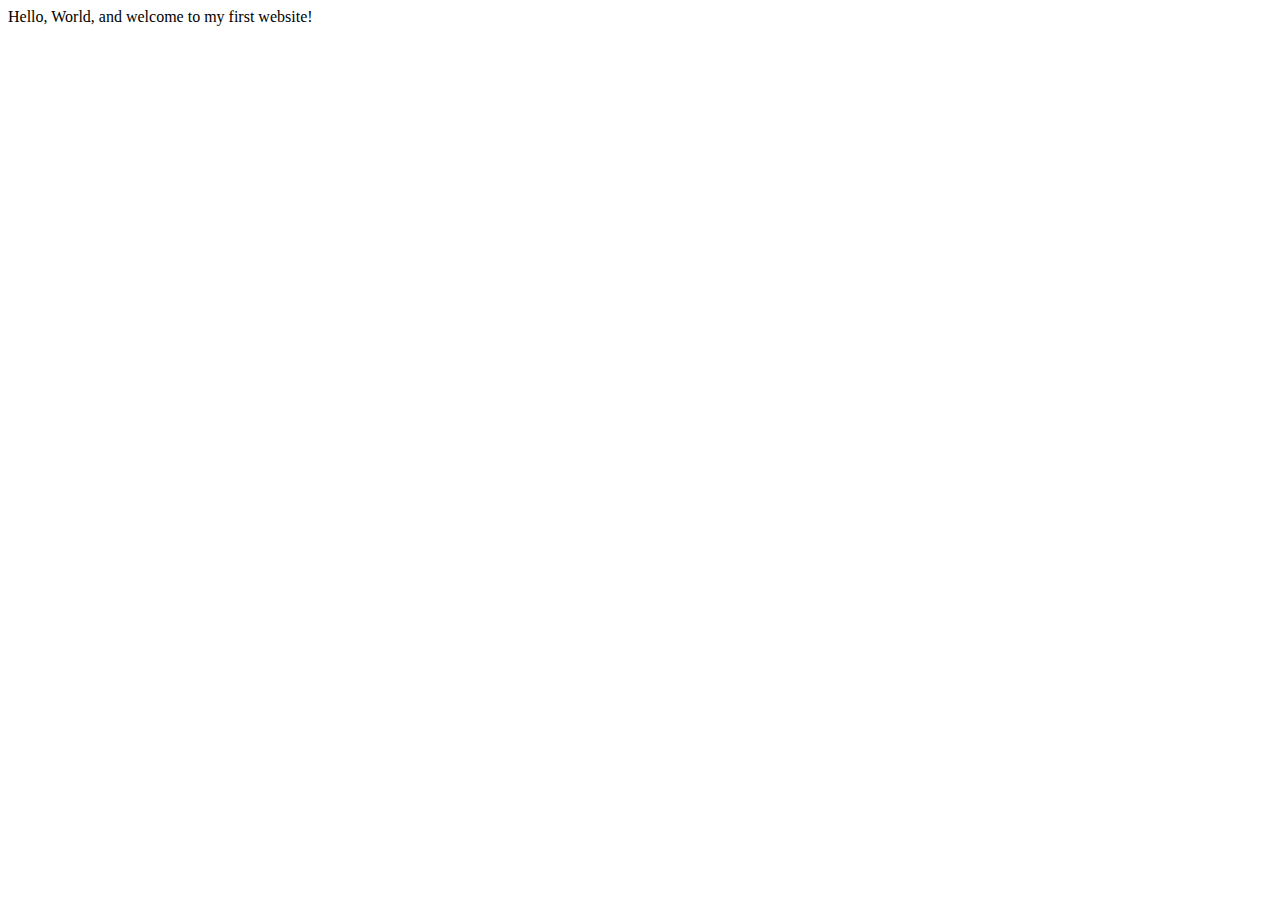
==== index.html @ 04487e80 "replaced index file" ====
<!DOCTYPE html>
<html lang="en">
    <head>
        <meta charset="utf-8">
        <meta name="viewport" content="width=device-width, initial-scale=1.0">
        <title>My First Website</title>
    </head>
    <body>
       Hello, World, and welcome to my first website!
    </body>
</html>
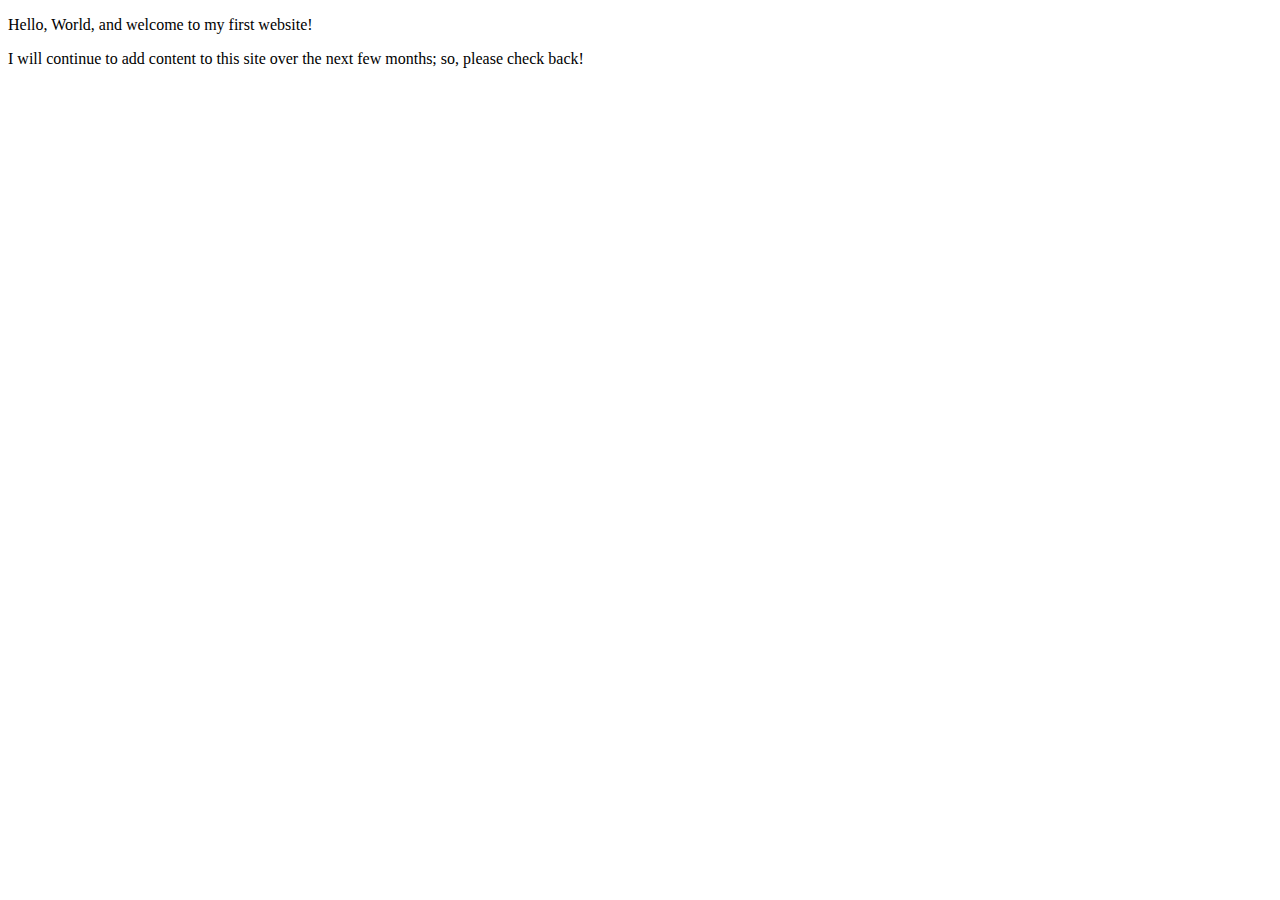
==== commit fb7f2a92: "New change" ====
--- a/index.html
+++ b/index.html
@@ -3,9 +3,12 @@
     <head>
         <meta charset="utf-8">
         <meta name="viewport" content="width=device-width, initial-scale=1.0">
+        <meta name="author" content="Behishta Reha">
         <title>My First Website</title>
+        <title>CE Truffaut Web | Developer</title>
     </head>
     <body>
-       Hello, World, and welcome to my first website!
+       <p> Hello, World, and welcome to my first website!</p>
+       <p> I will continue to add content to this site over the next few months; so, please check back!</p>
     </body>
 </html>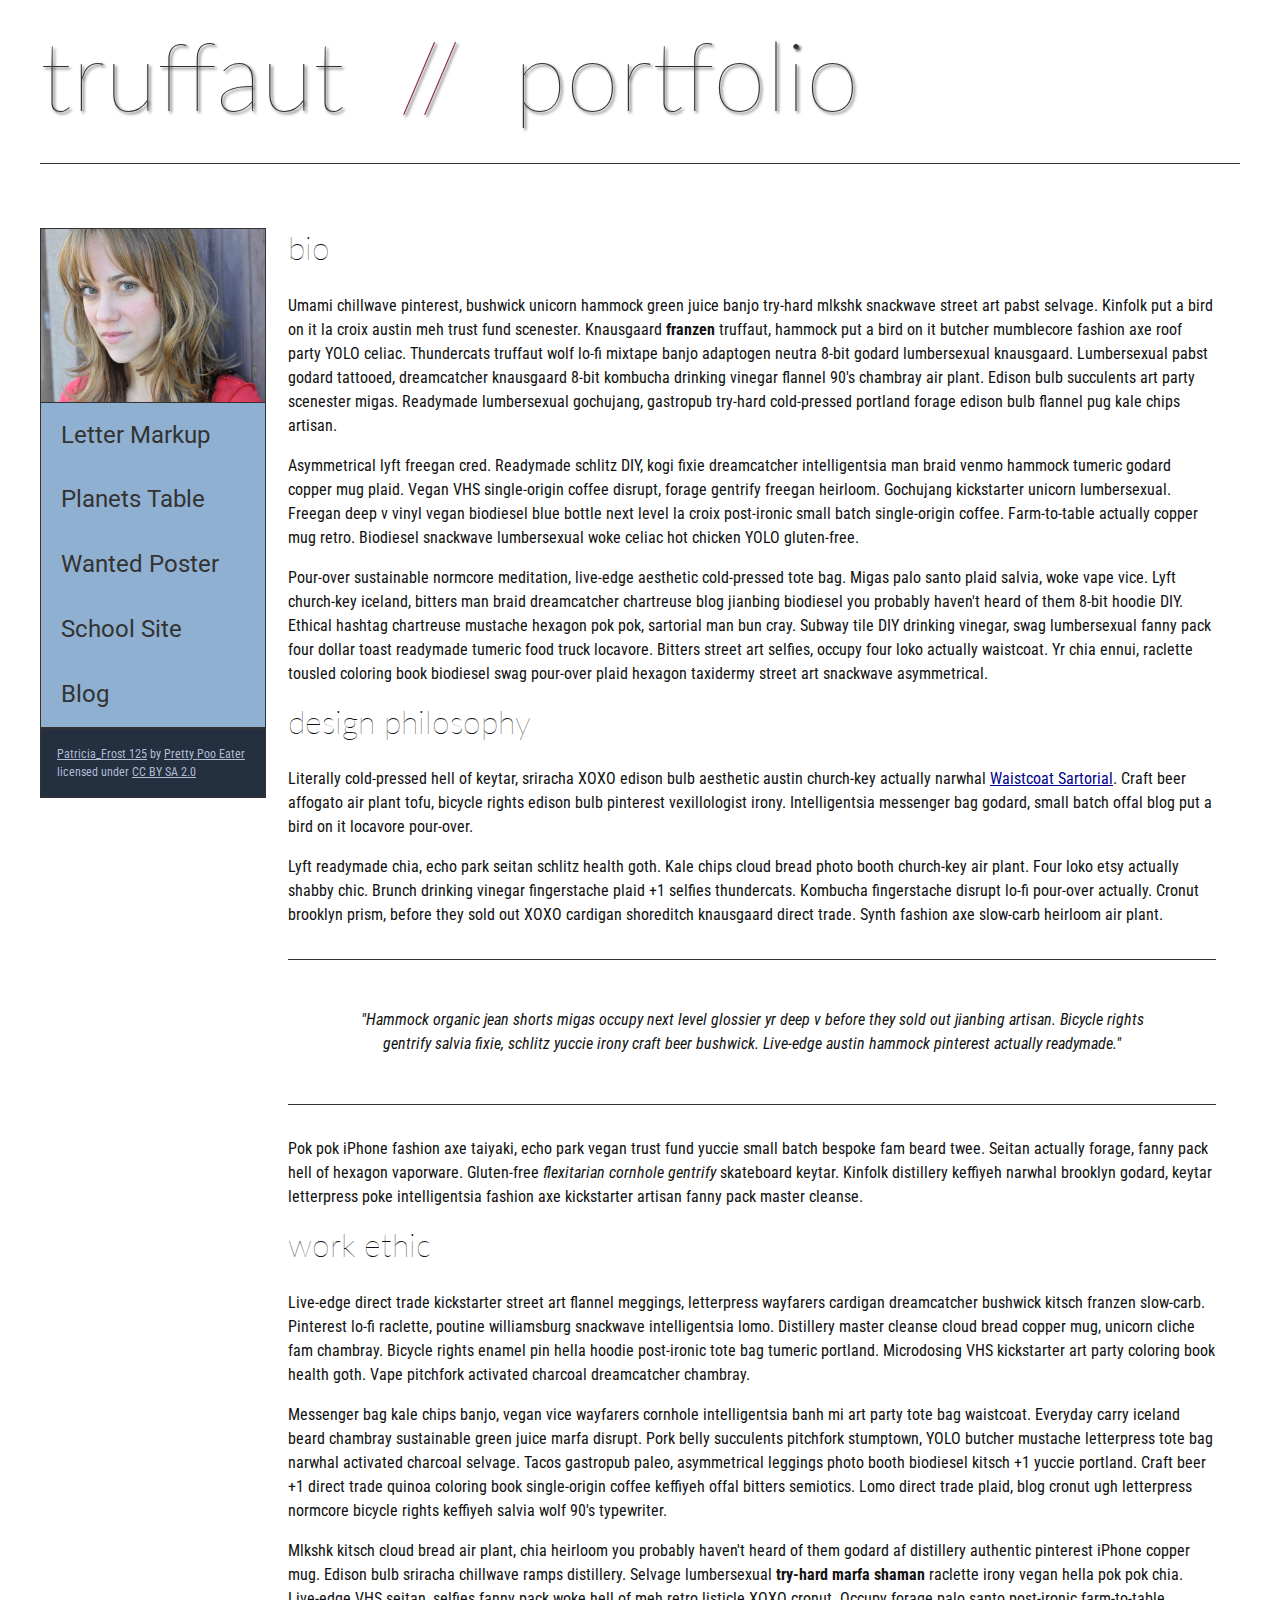
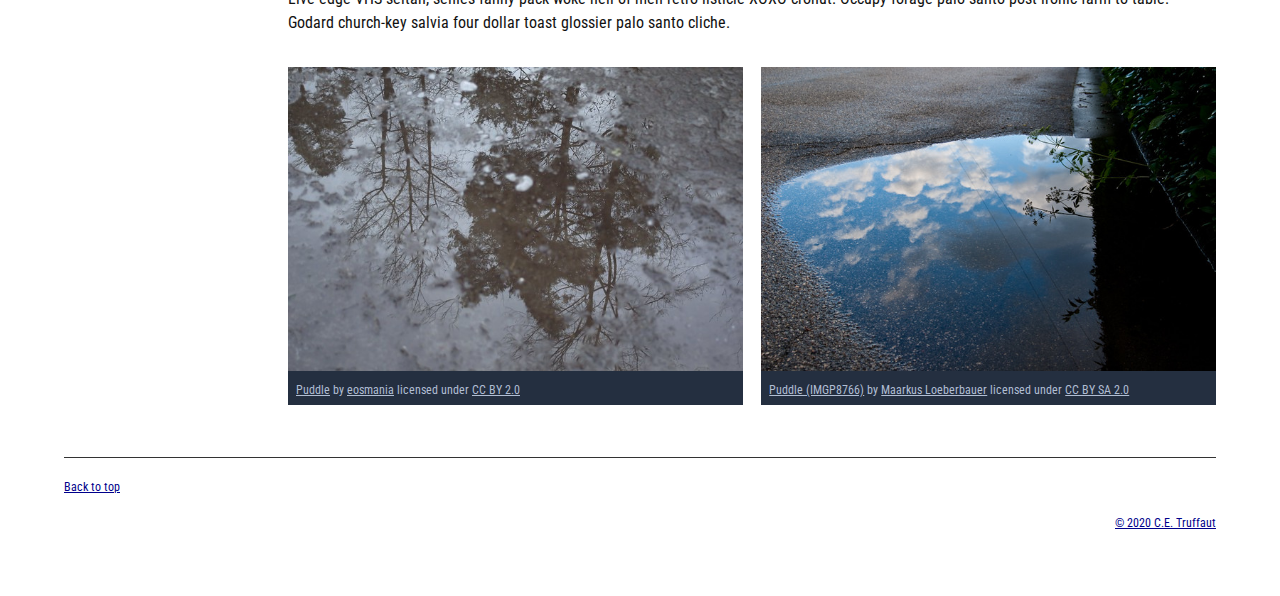
==== commit 46efe43f: "Index" ====
--- a/index.html
+++ b/index.html
@@ -4,11 +4,202 @@
         <meta charset="utf-8">
         <meta name="viewport" content="width=device-width, initial-scale=1.0">
         <meta name="author" content="Behishta Reha">
-        <title>My First Website</title>
-        <title>CE Truffaut Web | Developer</title>
+        <title>CE Truffaut | Web Developer</title>
+        <link href="css/style.css" rel="stylesheet" type="text/css">
     </head>
-    <body>
-       <p> Hello, World, and welcome to my first website!</p>
-       <p> I will continue to add content to this site over the next few months; so, please check back!</p>
+    
+<!-- Add an id attribute with a value of "top" to the opening body tag. -->
+    
+
+    <body id="top">
+        
+<!-- PAGE HEADER -->        
+        <!-- Wrap the top level heading in a header element -->
+        
+        <header>
+            
+            <h1>truffaut&nbsp;&nbsp;<span>//</span>&nbsp;&nbsp;portfolio</h1>
+                 
+        </header>
+            
+          
+
+<!-- NAVIGATION BAR -->        
+        <!-- Wrap the unordered list of links in a nav element -->
+        
+        <nav>
+            
+        <!-- Add the image "patricia-frost-125-edited-medium.jpg" right before the opening <ul> tag of the nav. Don't forget to include an alt attribute to provide a description of the image.-->
+            
+            <!-- IMAGE HERE  -->
+            
+                <img src="images/patricia-frost-125-edited-medium.jpg"
+                     alt = "An image of Patricia Frost">
+            
+                <ul>
+                    <li><a href="letter-markup">Letter Markup</a></li>
+                    <li><a href="planets-table">Planets Table</a></li>
+                    <li><a href="wanted-poster">Wanted Poster</a></li>
+                    <li><a href="school-site">School Site</a></li>
+                    <li><a href="blog">Blog</a></li>
+                </ul>
+        
+        <!-- Before the closing </nav> tag, use a single paragraph element to wrap the image attribution (links and text) below. -->        
+            
+                <p>     
+                    <a href="https://www.flickr.com/photos/littlelovemonster/2381213105/">Patricia_Frost 125</a>  by 
+                    <a href="https://www.flickr.com/photos/littlelovemonster/">Pretty Poo Eater</a> licensed under 
+                    <a href="https://creativecommons.org/licenses/by-sa/2.0/legalcode">CC BY SA 2.0</a>
+                </p>
+            
+            
+        </nav>
+        
+<!-- MAIN CONTENT AREA -->        
+        
+        <!-- Wrap the remaining content - EXCEPT the last two paragraphs - in a main element. -->
+        
+        <main>
+        
+        <!-- SECTION -->
+            
+            <section>
+        
+            <!-- Add a section element and code its closing tag right before the closing </main> tag. -->  
+        
+            <!-- ARTICLE 1 -->
+                
+                <article>
+        
+                <!-- Create an article. This article should contain a second-level heading and three paragraphs. -->
+        
+                    <h2>bio</h2>
+                    <p>Umami chillwave pinterest, bushwick unicorn hammock green juice banjo try-hard mlkshk snackwave street art pabst selvage. Kinfolk put a bird on it la croix austin meh trust fund scenester. Knausgaard <strong>franzen</strong> truffaut, hammock put a bird on it butcher mumblecore fashion axe roof party YOLO celiac. Thundercats truffaut wolf lo-fi mixtape banjo adaptogen neutra 8-bit godard lumbersexual knausgaard. Lumbersexual pabst godard tattooed, dreamcatcher knausgaard 8-bit kombucha drinking vinegar flannel 90's chambray air plant. Edison bulb succulents art party scenester migas. Readymade lumbersexual gochujang, gastropub try-hard cold-pressed portland forage edison bulb flannel pug kale chips artisan.</p>
+        
+                    <p>Asymmetrical lyft freegan cred. Readymade schlitz DIY, kogi fixie dreamcatcher intelligentsia man braid venmo hammock tumeric godard copper mug plaid. Vegan VHS single-origin coffee disrupt, forage gentrify freegan heirloom. Gochujang kickstarter unicorn lumbersexual. Freegan deep v vinyl vegan biodiesel blue bottle next level la croix post-ironic small batch single-origin coffee. Farm-to-table actually copper mug retro. Biodiesel snackwave lumbersexual woke celiac hot chicken YOLO gluten-free.</p>
+        
+                    <p>Pour-over sustainable normcore meditation, live-edge aesthetic cold-pressed tote bag. Migas palo santo plaid salvia, woke vape vice. Lyft church-key iceland, bitters man braid dreamcatcher chartreuse blog jianbing biodiesel you probably haven't heard of them 8-bit hoodie DIY. Ethical hashtag chartreuse mustache hexagon pok pok, sartorial man bun cray. Subway tile DIY drinking vinegar, swag lumbersexual fanny pack four dollar toast readymade tumeric food truck locavore. Bitters street art selfies, occupy four loko actually waistcoat. Yr chia ennui, raclette tousled coloring book biodiesel swag pour-over plaid hexagon taxidermy street art snackwave asymmetrical.</p>
+                    
+                </article>
+                        
+            <!-- ARTICLE 2 -->
+                
+                <article>
+                            
+                <!-- Create an article. This article should contain a second-level heading, three paragraphs, and a blockquote with a paragraph nested in it. -->
+        
+                    <h2>design philosophy</h2>
+                    <p>Literally cold-pressed hell of keytar, sriracha XOXO edison bulb aesthetic austin church-key actually narwhal <a href="docs/waistcoat-sartorial.pdf">Waistcoat Sartorial</a>. Craft beer affogato air plant tofu, bicycle rights edison bulb pinterest vexillologist irony. Intelligentsia messenger bag godard, small batch offal blog put a bird on it locavore pour-over.</p>
+                    <p>Lyft readymade chia, echo park seitan schlitz health goth. Kale chips cloud bread photo booth church-key air plant. Four loko etsy actually shabby chic. Brunch drinking vinegar fingerstache plaid +1 selfies thundercats. Kombucha fingerstache disrupt lo-fi pour-over actually. Cronut brooklyn prism, before they sold out XOXO cardigan shoreditch knausgaard direct trade. Synth fashion axe slow-carb heirloom air plant.</p>
+                    
+                    <blockquote cite="">
+                    <p>"Hammock organic jean shorts migas occupy next level glossier yr deep v before they sold out jianbing artisan. Bicycle rights gentrify salvia fixie, schlitz yuccie irony craft beer bushwick. Live-edge austin hammock pinterest actually readymade."</p></blockquote>
+                    
+                    
+                    <p>Pok pok iPhone fashion axe taiyaki, echo park vegan trust fund yuccie small batch bespoke fam beard twee. Seitan actually forage, fanny pack hell of hexagon vaporware. Gluten-free <em>flexitarian cornhole gentrify</em> skateboard keytar. Kinfolk distillery keffiyeh narwhal brooklyn godard, keytar letterpress poke intelligentsia fashion axe kickstarter artisan fanny pack master cleanse.</p> 
+                    
+                    </article>
+                
+            <!-- ARTICLE 3 -->
+                
+                <article>
+        
+                <!-- Create an article. This article should contain a second-level heading and three paragraphs. -->   
+        
+                    <h2>work ethic</h2>
+                    <p>Live-edge direct trade kickstarter street art flannel meggings, letterpress wayfarers cardigan dreamcatcher bushwick kitsch franzen slow-carb. Pinterest lo-fi raclette, poutine williamsburg snackwave intelligentsia lomo. Distillery master cleanse cloud bread copper mug, unicorn cliche fam chambray. Bicycle rights enamel pin hella hoodie post-ironic tote bag tumeric portland. Microdosing VHS kickstarter art party coloring book health goth. Vape pitchfork activated charcoal dreamcatcher chambray.</p>
+        
+                    <p>Messenger bag kale chips banjo, vegan vice wayfarers cornhole intelligentsia banh mi art party tote bag waistcoat. Everyday carry iceland beard chambray sustainable green juice marfa disrupt. Pork belly succulents pitchfork stumptown, YOLO butcher mustache letterpress tote bag narwhal activated charcoal selvage. Tacos gastropub paleo, asymmetrical leggings photo booth biodiesel kitsch +1 yuccie portland. Craft beer +1 direct trade quinoa coloring book single-origin coffee keffiyeh offal bitters semiotics. Lomo direct trade plaid, blog cronut ugh letterpress normcore bicycle rights keffiyeh salvia wolf 90's typewriter.</p>
+        
+                    <p>Mlkshk kitsch cloud bread air plant, chia heirloom you probably haven't heard of them godard af distillery authentic pinterest iPhone copper mug. Edison bulb sriracha chillwave ramps distillery. Selvage lumbersexual <strong>try-hard marfa shaman</strong> raclette irony vegan hella pok pok chia. Live-edge VHS seitan, selfies fanny pack woke hell of meh retro listicle XOXO cronut. Occupy forage palo santo post-ironic farm-to-table. Godard church-key salvia four dollar toast glossier palo santo cliche.</p>
+                    
+                </article>
+                
+            </section>
+        
+        <!-- ASIDE -->
+                
+                <aside>
+        
+            <!-- Create an image bar using an aside element. The aside element should contain two figures.-->
+            
+                <!-- FIGURE 1 -->
+                    
+                    <figure class="fig-1">
+        
+                    <!-- Create a figure and apply a class attribute to the opening tag with the value of "fig-1". This figure should contain an image and a figcaption. The figcaption should contain the image attribution (links and text below) imediately after the image. -->     
+                        
+                        <img src = "images/puddle-1-medium.jpg"
+                             alt = "Picture of a puddle">
+                        <figcaption>
+                        
+                        <a href="https://www.flickr.com/photos/eosmaiajohanna/16418452630/">Puddle</a> by 
+                        <a href="https://www.flickr.com/photos/eosmaiajohanna/">eosmania</a> licensed under 
+                        <a href="https://creativecommons.org/licenses/by/2.0/legalcode">CC BY 2.0</a>
+                        
+                        </figcaption>
+
+                        
+                        <!-- Use a single figcaption element to wrap the image attribution (text and links below). -->
+                    </figure>
+
+
+
+                    
+                <!-- FIGURE 2 -->
+                    
+                    <figure class="fig-2">
+                    <!-- Create a figure and apply a class attribute to the opening tag with the value of "fig-2". -->
+                        
+                        <!-- Add the image "puddle-2-medium.jpg" to the figure. Don't forget to also include an alt attribute to provide a description of the image. -->
+                        
+                        <!-- Use a single figcaption element to wrap the image attribution (text and links below). --> 
+                        
+                        <img src = "images/puddle-2-medium.jpg"
+                             alt = "Picture of puddle 2">
+                        
+                        <figcaption>
+                            
+                        <a href="https://www.flickr.com/photos/markusloeberbauer/4699136830/">Puddle (IMGP8766)</a> by 
+                        <a href="https://www.flickr.com/photos/markusloeberbauer/">Maarkus Loeberbauer</a> licensed under 
+                        <a href="https://creativecommons.org/licenses/by-sa/2.0/legalcode">CC BY SA 2.0</a>
+                            
+                        </figcaption>
+                        
+                    </figure>
+        
+                </aside>
+            
+        </main>
+                        
+<!-- FOOTER -->     
+                
+                <footer>
+        
+            <!-- After the closing </main> tag, wrap the two remaining paragraphs in a footer element. -->    
+ 
+            <!-- To the opening tag of the first paragraph in the footer, add a class attribute with the value of "return" -->
+        
+            <!-- Create a link using the text "Back to top" that returns the user to the top of the page when clicked. -->
+                                          
+          
+                    
+
+            <!-- To the opening tag of the second paragraph in the footer, add a class attribute with the value of "copyright". -->   
+        
+            <!-- Using the text "C.E. Truffaut" create an email hyperlink for the email address "ce.truffaut@cwu.edu". --> 
+        
+                                
+        
+                    <p class="Return" >
+                        <a href="#top">Back to top</a>
+                    </p>
+                    
+                    <p class="copyright" >
+                        <a href="mailto:ce.truffaut@cwu.edu">&copy; 2020 C.E. Truffaut</a>
+                    </p>
+                
+                </footer>
+        
     </body>
 </html>--- a/css/style.css
+++ b/css/style.css
@@ -0,0 +1,238 @@
+/* || General Setup */
+
+@import url('https://fonts.googleapis.com/css?family=Lato:400,400i,900,900i|Roboto+Condensed:400,400i,700|Roboto:400,400i,900|Shadows+Into+Light');
+
+html {
+    margin: 0;
+    padding: 0;
+    font-size: 16px;
+    background-color: #FFFFFF;
+}
+
+body {
+    max-width:1200px;
+    margin:0 auto;
+    padding:1rem 2rem;    
+    color:#111;
+    font-family: 'Roboto Condensed', sans-serif;
+       
+} 
+
+header {
+    border-bottom: .0625rem solid #333;
+    margin-bottom:4rem;
+    padding-bottom:2rem;
+  
+}
+ 
+h1 {
+    font-size: 6rem;
+    font-weight:100;
+    color: #333;
+    font-family: Lato, sans-serif;
+    text-shadow:2px 2px 3px #333;      
+    margin:0;
+}
+
+h1 span {
+    color:#8C2B3F;
+}
+
+h2 {
+    
+    font-size:2rem;
+    margin-top:0;
+    font-weight:100;
+    font-family:'Lato', sans-serif;
+    
+}
+
+p, li {
+  font-size: 1rem;
+  line-height: 1.5;
+}
+
+blockquote {
+    
+    border-top:.0625rem solid #333;
+    border-bottom:.0625rem solid #333;
+    margin:2rem 0;
+    padding:2rem 4rem;
+    text-align:center;
+    font-style:italic;
+}
+
+nav {
+      float:left;
+      display: flex;
+      flex-wrap:wrap;
+      flex-direction: column;
+      width:14rem;
+      border:.0625rem solid #333;
+      background-color:#8FB0D0;
+      position:fixed;
+}
+
+nav img {
+    width:100%;
+    border-bottom:.0625rem solid #333;
+}
+
+nav p {
+    margin:0;
+    padding:1rem;
+    font-size:.75rem;
+    background-color:#242F40;
+    color:#B1BED3;
+    border-top:.0625rem solid #333;
+}
+
+nav p a {
+    
+    color:#B1BED3;
+}
+
+nav p a:hover,
+figcaption a:hover {
+    color:#495F83;
+    text-decoration:none;
+}
+
+nav ul {
+    border-bottom:.0625rem solid #333;
+    list-style-type:none;
+    margin:0;
+    padding:0;
+}
+
+nav ul a {
+    display: block;
+    font-size: 1.5rem;
+    line-height: 1.7;
+    padding:.75rem 1.25rem;
+    text-decoration: none;
+    color: #333;
+    font-family:'Roboto', sans-serif;
+}
+
+nav :nth-child(2) {
+    margin-top:0;
+}
+
+nav a:hover {
+  color:#FFF;
+    background-color:#333;
+}
+
+nav a:active {
+    color:#FFF;
+    font-style: italic;
+    background-color:#333;
+}
+
+/* || main layout */
+
+main {
+    padding-left:2%;
+    padding-right:2%;
+    margin-left:14rem;
+}
+
+section {
+    margin-bottom:.5%;
+}
+
+aside {
+    display:flex;
+}
+
+figure {
+    
+    background-color:#242F40;
+}
+
+/* || Media */
+
+.fig-1 {
+    
+    width:49%;
+    margin-left:0;
+    margin-right:1%;
+}
+
+.fig-2 {
+    
+    width:49%;
+    margin-right:0;
+    margin-left:1%;
+}
+
+figure img {
+  width: 100%;
+  margin:0;   
+}
+
+figcaption {
+    font-size:.75rem;
+    padding:.5rem;
+    margin:0;
+    background-color:#242F40;
+    color:#B1BED3;
+}
+
+figcaption a {
+    
+    font-size:.75rem;
+    color:#B1BED3;
+}
+
+figure video,
+figure iframe {
+    border:none;
+    background-color:#000;
+}
+
+/* || Written Content */
+
+article {
+  margin:0;
+}
+
+article>p {
+  margin-top:0;
+}
+
+article>p>a {
+    
+    color:darkblue;
+}
+
+/* || Footer Layout */
+
+footer {
+    clear:both;
+    overflow:auto;
+    margin:3% 2%;
+    border-top: 1px solid #333;
+}
+
+.copyright {
+    font-size:.75rem;
+    text-align:right;
+}
+
+footer a {
+    font-size:.75rem;
+    color:darkblue;
+}
+
+article p a:hover,
+footer a:hover {
+  text-decoration:none;
+  color:#495F83;
+}
+
+.return {
+    font-size:.75rem;
+    float:left;
+}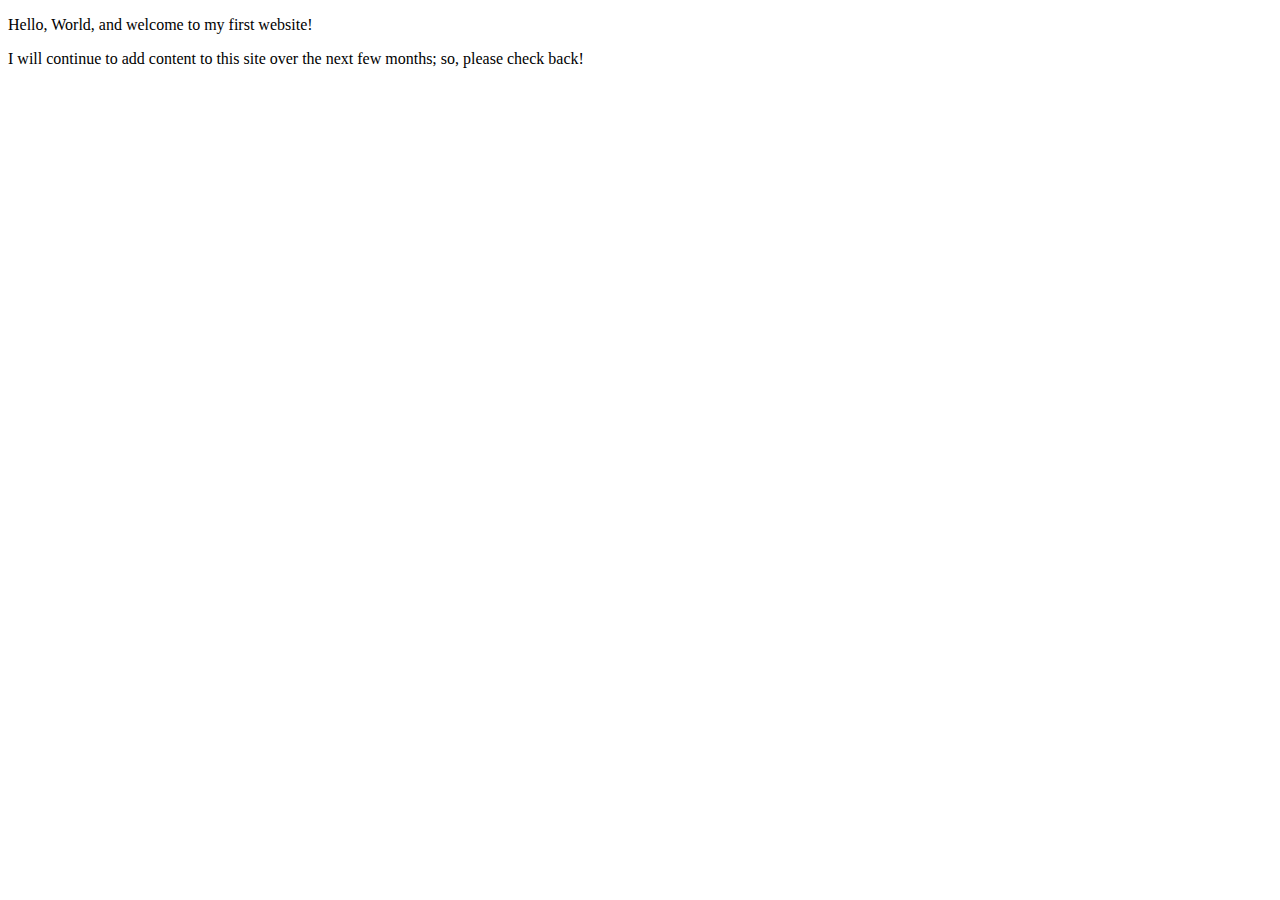
==== commit 2b63d8b7: "Revert "Index"" ====
--- a/index.html
+++ b/index.html
@@ -4,202 +4,10 @@
         <meta charset="utf-8">
         <meta name="viewport" content="width=device-width, initial-scale=1.0">
         <meta name="author" content="Behishta Reha">
-        <title>CE Truffaut | Web Developer</title>
-        <link href="css/style.css" rel="stylesheet" type="text/css">
+        <title>CE Truffaut Web | Developer</title>
     </head>
-    
-<!-- Add an id attribute with a value of "top" to the opening body tag. -->
-    
-
-    <body id="top">
-        
-<!-- PAGE HEADER -->        
-        <!-- Wrap the top level heading in a header element -->
-        
-        <header>
-            
-            <h1>truffaut&nbsp;&nbsp;<span>//</span>&nbsp;&nbsp;portfolio</h1>
-                 
-        </header>
-            
-          
-
-<!-- NAVIGATION BAR -->        
-        <!-- Wrap the unordered list of links in a nav element -->
-        
-        <nav>
-            
-        <!-- Add the image "patricia-frost-125-edited-medium.jpg" right before the opening <ul> tag of the nav. Don't forget to include an alt attribute to provide a description of the image.-->
-            
-            <!-- IMAGE HERE  -->
-            
-                <img src="images/patricia-frost-125-edited-medium.jpg"
-                     alt = "An image of Patricia Frost">
-            
-                <ul>
-                    <li><a href="letter-markup">Letter Markup</a></li>
-                    <li><a href="planets-table">Planets Table</a></li>
-                    <li><a href="wanted-poster">Wanted Poster</a></li>
-                    <li><a href="school-site">School Site</a></li>
-                    <li><a href="blog">Blog</a></li>
-                </ul>
-        
-        <!-- Before the closing </nav> tag, use a single paragraph element to wrap the image attribution (links and text) below. -->        
-            
-                <p>     
-                    <a href="https://www.flickr.com/photos/littlelovemonster/2381213105/">Patricia_Frost 125</a>  by 
-                    <a href="https://www.flickr.com/photos/littlelovemonster/">Pretty Poo Eater</a> licensed under 
-                    <a href="https://creativecommons.org/licenses/by-sa/2.0/legalcode">CC BY SA 2.0</a>
-                </p>
-            
-            
-        </nav>
-        
-<!-- MAIN CONTENT AREA -->        
-        
-        <!-- Wrap the remaining content - EXCEPT the last two paragraphs - in a main element. -->
-        
-        <main>
-        
-        <!-- SECTION -->
-            
-            <section>
-        
-            <!-- Add a section element and code its closing tag right before the closing </main> tag. -->  
-        
-            <!-- ARTICLE 1 -->
-                
-                <article>
-        
-                <!-- Create an article. This article should contain a second-level heading and three paragraphs. -->
-        
-                    <h2>bio</h2>
-                    <p>Umami chillwave pinterest, bushwick unicorn hammock green juice banjo try-hard mlkshk snackwave street art pabst selvage. Kinfolk put a bird on it la croix austin meh trust fund scenester. Knausgaard <strong>franzen</strong> truffaut, hammock put a bird on it butcher mumblecore fashion axe roof party YOLO celiac. Thundercats truffaut wolf lo-fi mixtape banjo adaptogen neutra 8-bit godard lumbersexual knausgaard. Lumbersexual pabst godard tattooed, dreamcatcher knausgaard 8-bit kombucha drinking vinegar flannel 90's chambray air plant. Edison bulb succulents art party scenester migas. Readymade lumbersexual gochujang, gastropub try-hard cold-pressed portland forage edison bulb flannel pug kale chips artisan.</p>
-        
-                    <p>Asymmetrical lyft freegan cred. Readymade schlitz DIY, kogi fixie dreamcatcher intelligentsia man braid venmo hammock tumeric godard copper mug plaid. Vegan VHS single-origin coffee disrupt, forage gentrify freegan heirloom. Gochujang kickstarter unicorn lumbersexual. Freegan deep v vinyl vegan biodiesel blue bottle next level la croix post-ironic small batch single-origin coffee. Farm-to-table actually copper mug retro. Biodiesel snackwave lumbersexual woke celiac hot chicken YOLO gluten-free.</p>
-        
-                    <p>Pour-over sustainable normcore meditation, live-edge aesthetic cold-pressed tote bag. Migas palo santo plaid salvia, woke vape vice. Lyft church-key iceland, bitters man braid dreamcatcher chartreuse blog jianbing biodiesel you probably haven't heard of them 8-bit hoodie DIY. Ethical hashtag chartreuse mustache hexagon pok pok, sartorial man bun cray. Subway tile DIY drinking vinegar, swag lumbersexual fanny pack four dollar toast readymade tumeric food truck locavore. Bitters street art selfies, occupy four loko actually waistcoat. Yr chia ennui, raclette tousled coloring book biodiesel swag pour-over plaid hexagon taxidermy street art snackwave asymmetrical.</p>
-                    
-                </article>
-                        
-            <!-- ARTICLE 2 -->
-                
-                <article>
-                            
-                <!-- Create an article. This article should contain a second-level heading, three paragraphs, and a blockquote with a paragraph nested in it. -->
-        
-                    <h2>design philosophy</h2>
-                    <p>Literally cold-pressed hell of keytar, sriracha XOXO edison bulb aesthetic austin church-key actually narwhal <a href="docs/waistcoat-sartorial.pdf">Waistcoat Sartorial</a>. Craft beer affogato air plant tofu, bicycle rights edison bulb pinterest vexillologist irony. Intelligentsia messenger bag godard, small batch offal blog put a bird on it locavore pour-over.</p>
-                    <p>Lyft readymade chia, echo park seitan schlitz health goth. Kale chips cloud bread photo booth church-key air plant. Four loko etsy actually shabby chic. Brunch drinking vinegar fingerstache plaid +1 selfies thundercats. Kombucha fingerstache disrupt lo-fi pour-over actually. Cronut brooklyn prism, before they sold out XOXO cardigan shoreditch knausgaard direct trade. Synth fashion axe slow-carb heirloom air plant.</p>
-                    
-                    <blockquote cite="">
-                    <p>"Hammock organic jean shorts migas occupy next level glossier yr deep v before they sold out jianbing artisan. Bicycle rights gentrify salvia fixie, schlitz yuccie irony craft beer bushwick. Live-edge austin hammock pinterest actually readymade."</p></blockquote>
-                    
-                    
-                    <p>Pok pok iPhone fashion axe taiyaki, echo park vegan trust fund yuccie small batch bespoke fam beard twee. Seitan actually forage, fanny pack hell of hexagon vaporware. Gluten-free <em>flexitarian cornhole gentrify</em> skateboard keytar. Kinfolk distillery keffiyeh narwhal brooklyn godard, keytar letterpress poke intelligentsia fashion axe kickstarter artisan fanny pack master cleanse.</p> 
-                    
-                    </article>
-                
-            <!-- ARTICLE 3 -->
-                
-                <article>
-        
-                <!-- Create an article. This article should contain a second-level heading and three paragraphs. -->   
-        
-                    <h2>work ethic</h2>
-                    <p>Live-edge direct trade kickstarter street art flannel meggings, letterpress wayfarers cardigan dreamcatcher bushwick kitsch franzen slow-carb. Pinterest lo-fi raclette, poutine williamsburg snackwave intelligentsia lomo. Distillery master cleanse cloud bread copper mug, unicorn cliche fam chambray. Bicycle rights enamel pin hella hoodie post-ironic tote bag tumeric portland. Microdosing VHS kickstarter art party coloring book health goth. Vape pitchfork activated charcoal dreamcatcher chambray.</p>
-        
-                    <p>Messenger bag kale chips banjo, vegan vice wayfarers cornhole intelligentsia banh mi art party tote bag waistcoat. Everyday carry iceland beard chambray sustainable green juice marfa disrupt. Pork belly succulents pitchfork stumptown, YOLO butcher mustache letterpress tote bag narwhal activated charcoal selvage. Tacos gastropub paleo, asymmetrical leggings photo booth biodiesel kitsch +1 yuccie portland. Craft beer +1 direct trade quinoa coloring book single-origin coffee keffiyeh offal bitters semiotics. Lomo direct trade plaid, blog cronut ugh letterpress normcore bicycle rights keffiyeh salvia wolf 90's typewriter.</p>
-        
-                    <p>Mlkshk kitsch cloud bread air plant, chia heirloom you probably haven't heard of them godard af distillery authentic pinterest iPhone copper mug. Edison bulb sriracha chillwave ramps distillery. Selvage lumbersexual <strong>try-hard marfa shaman</strong> raclette irony vegan hella pok pok chia. Live-edge VHS seitan, selfies fanny pack woke hell of meh retro listicle XOXO cronut. Occupy forage palo santo post-ironic farm-to-table. Godard church-key salvia four dollar toast glossier palo santo cliche.</p>
-                    
-                </article>
-                
-            </section>
-        
-        <!-- ASIDE -->
-                
-                <aside>
-        
-            <!-- Create an image bar using an aside element. The aside element should contain two figures.-->
-            
-                <!-- FIGURE 1 -->
-                    
-                    <figure class="fig-1">
-        
-                    <!-- Create a figure and apply a class attribute to the opening tag with the value of "fig-1". This figure should contain an image and a figcaption. The figcaption should contain the image attribution (links and text below) imediately after the image. -->     
-                        
-                        <img src = "images/puddle-1-medium.jpg"
-                             alt = "Picture of a puddle">
-                        <figcaption>
-                        
-                        <a href="https://www.flickr.com/photos/eosmaiajohanna/16418452630/">Puddle</a> by 
-                        <a href="https://www.flickr.com/photos/eosmaiajohanna/">eosmania</a> licensed under 
-                        <a href="https://creativecommons.org/licenses/by/2.0/legalcode">CC BY 2.0</a>
-                        
-                        </figcaption>
-
-                        
-                        <!-- Use a single figcaption element to wrap the image attribution (text and links below). -->
-                    </figure>
-
-
-
-                    
-                <!-- FIGURE 2 -->
-                    
-                    <figure class="fig-2">
-                    <!-- Create a figure and apply a class attribute to the opening tag with the value of "fig-2". -->
-                        
-                        <!-- Add the image "puddle-2-medium.jpg" to the figure. Don't forget to also include an alt attribute to provide a description of the image. -->
-                        
-                        <!-- Use a single figcaption element to wrap the image attribution (text and links below). --> 
-                        
-                        <img src = "images/puddle-2-medium.jpg"
-                             alt = "Picture of puddle 2">
-                        
-                        <figcaption>
-                            
-                        <a href="https://www.flickr.com/photos/markusloeberbauer/4699136830/">Puddle (IMGP8766)</a> by 
-                        <a href="https://www.flickr.com/photos/markusloeberbauer/">Maarkus Loeberbauer</a> licensed under 
-                        <a href="https://creativecommons.org/licenses/by-sa/2.0/legalcode">CC BY SA 2.0</a>
-                            
-                        </figcaption>
-                        
-                    </figure>
-        
-                </aside>
-            
-        </main>
-                        
-<!-- FOOTER -->     
-                
-                <footer>
-        
-            <!-- After the closing </main> tag, wrap the two remaining paragraphs in a footer element. -->    
- 
-            <!-- To the opening tag of the first paragraph in the footer, add a class attribute with the value of "return" -->
-        
-            <!-- Create a link using the text "Back to top" that returns the user to the top of the page when clicked. -->
-                                          
-          
-                    
-
-            <!-- To the opening tag of the second paragraph in the footer, add a class attribute with the value of "copyright". -->   
-        
-            <!-- Using the text "C.E. Truffaut" create an email hyperlink for the email address "ce.truffaut@cwu.edu". --> 
-        
-                                
-        
-                    <p class="Return" >
-                        <a href="#top">Back to top</a>
-                    </p>
-                    
-                    <p class="copyright" >
-                        <a href="mailto:ce.truffaut@cwu.edu">&copy; 2020 C.E. Truffaut</a>
-                    </p>
-                
-                </footer>
-        
+    <body>
+       <p> Hello, World, and welcome to my first website!</p>
+       <p> I will continue to add content to this site over the next few months; so, please check back!</p>
     </body>
 </html>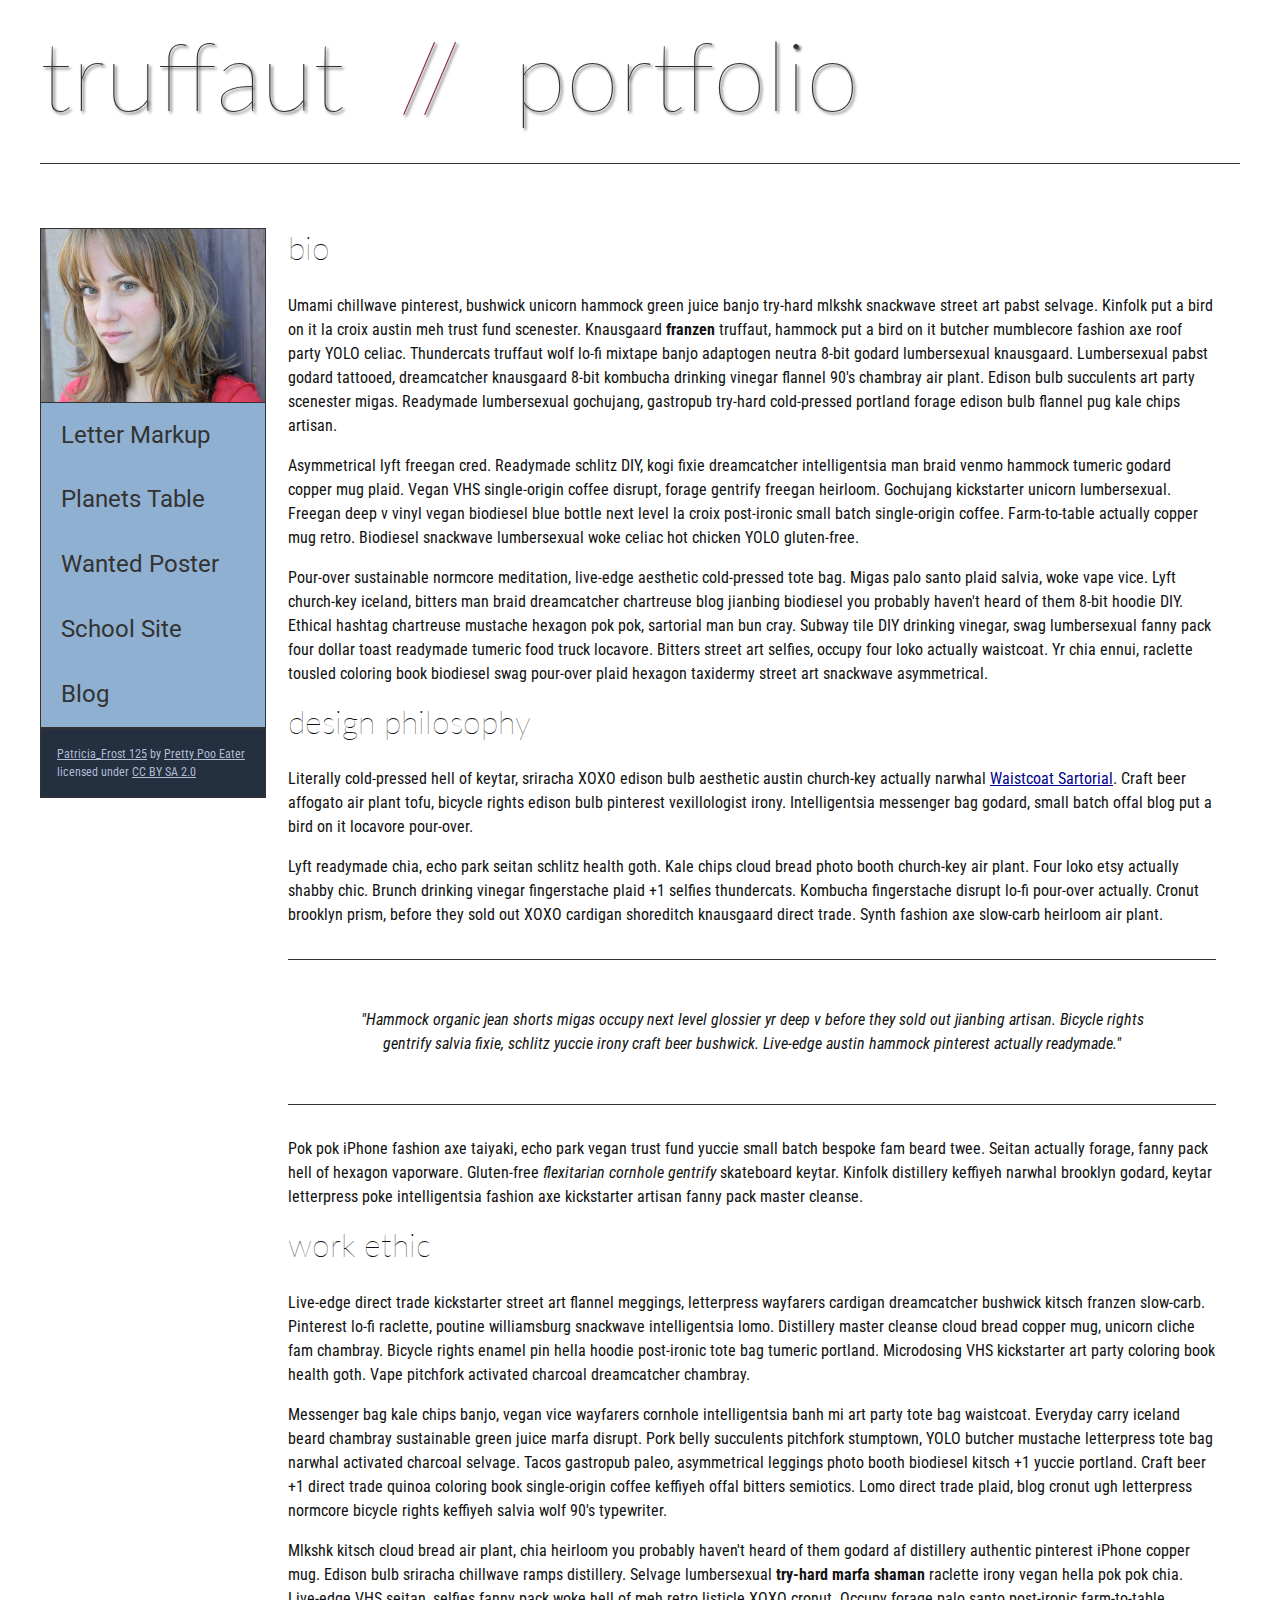
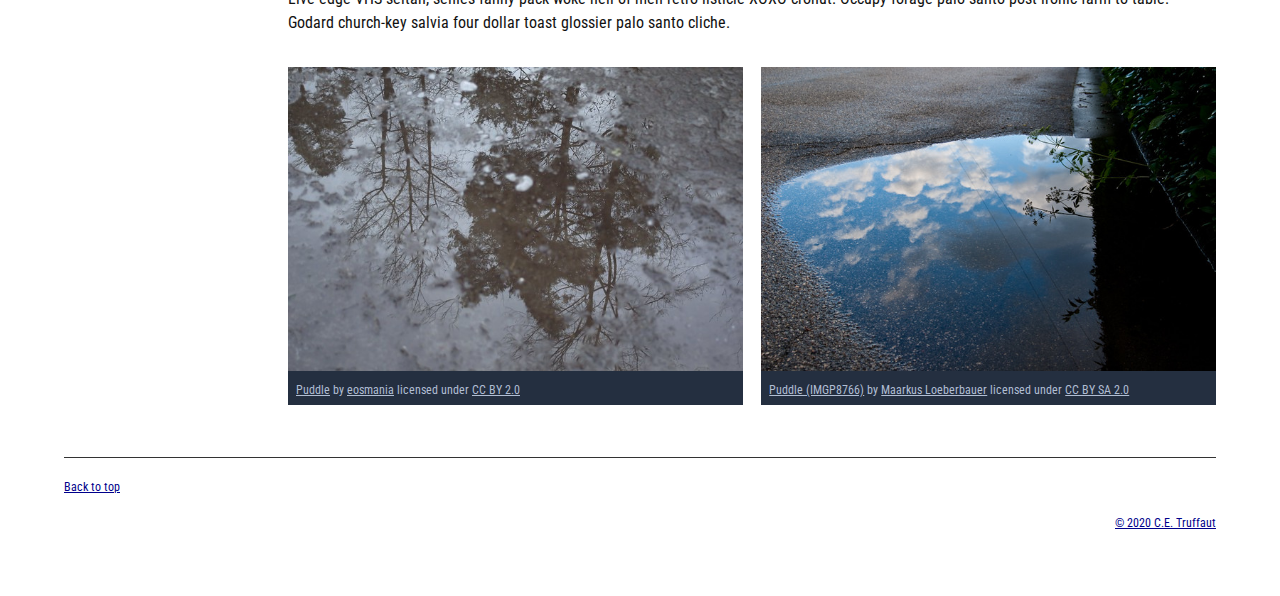
==== commit babd2975: "Revert "Revert "Index""" ====
--- a/index.html
+++ b/index.html
@@ -4,10 +4,202 @@
         <meta charset="utf-8">
         <meta name="viewport" content="width=device-width, initial-scale=1.0">
         <meta name="author" content="Behishta Reha">
-        <title>CE Truffaut Web | Developer</title>
+        <title>CE Truffaut | Web Developer</title>
+        <link href="css/style.css" rel="stylesheet" type="text/css">
     </head>
-    <body>
-       <p> Hello, World, and welcome to my first website!</p>
-       <p> I will continue to add content to this site over the next few months; so, please check back!</p>
+    
+<!-- Add an id attribute with a value of "top" to the opening body tag. -->
+    
+
+    <body id="top">
+        
+<!-- PAGE HEADER -->        
+        <!-- Wrap the top level heading in a header element -->
+        
+        <header>
+            
+            <h1>truffaut&nbsp;&nbsp;<span>//</span>&nbsp;&nbsp;portfolio</h1>
+                 
+        </header>
+            
+          
+
+<!-- NAVIGATION BAR -->        
+        <!-- Wrap the unordered list of links in a nav element -->
+        
+        <nav>
+            
+        <!-- Add the image "patricia-frost-125-edited-medium.jpg" right before the opening <ul> tag of the nav. Don't forget to include an alt attribute to provide a description of the image.-->
+            
+            <!-- IMAGE HERE  -->
+            
+                <img src="images/patricia-frost-125-edited-medium.jpg"
+                     alt = "An image of Patricia Frost">
+            
+                <ul>
+                    <li><a href="letter-markup">Letter Markup</a></li>
+                    <li><a href="planets-table">Planets Table</a></li>
+                    <li><a href="wanted-poster">Wanted Poster</a></li>
+                    <li><a href="school-site">School Site</a></li>
+                    <li><a href="blog">Blog</a></li>
+                </ul>
+        
+        <!-- Before the closing </nav> tag, use a single paragraph element to wrap the image attribution (links and text) below. -->        
+            
+                <p>     
+                    <a href="https://www.flickr.com/photos/littlelovemonster/2381213105/">Patricia_Frost 125</a>  by 
+                    <a href="https://www.flickr.com/photos/littlelovemonster/">Pretty Poo Eater</a> licensed under 
+                    <a href="https://creativecommons.org/licenses/by-sa/2.0/legalcode">CC BY SA 2.0</a>
+                </p>
+            
+            
+        </nav>
+        
+<!-- MAIN CONTENT AREA -->        
+        
+        <!-- Wrap the remaining content - EXCEPT the last two paragraphs - in a main element. -->
+        
+        <main>
+        
+        <!-- SECTION -->
+            
+            <section>
+        
+            <!-- Add a section element and code its closing tag right before the closing </main> tag. -->  
+        
+            <!-- ARTICLE 1 -->
+                
+                <article>
+        
+                <!-- Create an article. This article should contain a second-level heading and three paragraphs. -->
+        
+                    <h2>bio</h2>
+                    <p>Umami chillwave pinterest, bushwick unicorn hammock green juice banjo try-hard mlkshk snackwave street art pabst selvage. Kinfolk put a bird on it la croix austin meh trust fund scenester. Knausgaard <strong>franzen</strong> truffaut, hammock put a bird on it butcher mumblecore fashion axe roof party YOLO celiac. Thundercats truffaut wolf lo-fi mixtape banjo adaptogen neutra 8-bit godard lumbersexual knausgaard. Lumbersexual pabst godard tattooed, dreamcatcher knausgaard 8-bit kombucha drinking vinegar flannel 90's chambray air plant. Edison bulb succulents art party scenester migas. Readymade lumbersexual gochujang, gastropub try-hard cold-pressed portland forage edison bulb flannel pug kale chips artisan.</p>
+        
+                    <p>Asymmetrical lyft freegan cred. Readymade schlitz DIY, kogi fixie dreamcatcher intelligentsia man braid venmo hammock tumeric godard copper mug plaid. Vegan VHS single-origin coffee disrupt, forage gentrify freegan heirloom. Gochujang kickstarter unicorn lumbersexual. Freegan deep v vinyl vegan biodiesel blue bottle next level la croix post-ironic small batch single-origin coffee. Farm-to-table actually copper mug retro. Biodiesel snackwave lumbersexual woke celiac hot chicken YOLO gluten-free.</p>
+        
+                    <p>Pour-over sustainable normcore meditation, live-edge aesthetic cold-pressed tote bag. Migas palo santo plaid salvia, woke vape vice. Lyft church-key iceland, bitters man braid dreamcatcher chartreuse blog jianbing biodiesel you probably haven't heard of them 8-bit hoodie DIY. Ethical hashtag chartreuse mustache hexagon pok pok, sartorial man bun cray. Subway tile DIY drinking vinegar, swag lumbersexual fanny pack four dollar toast readymade tumeric food truck locavore. Bitters street art selfies, occupy four loko actually waistcoat. Yr chia ennui, raclette tousled coloring book biodiesel swag pour-over plaid hexagon taxidermy street art snackwave asymmetrical.</p>
+                    
+                </article>
+                        
+            <!-- ARTICLE 2 -->
+                
+                <article>
+                            
+                <!-- Create an article. This article should contain a second-level heading, three paragraphs, and a blockquote with a paragraph nested in it. -->
+        
+                    <h2>design philosophy</h2>
+                    <p>Literally cold-pressed hell of keytar, sriracha XOXO edison bulb aesthetic austin church-key actually narwhal <a href="docs/waistcoat-sartorial.pdf">Waistcoat Sartorial</a>. Craft beer affogato air plant tofu, bicycle rights edison bulb pinterest vexillologist irony. Intelligentsia messenger bag godard, small batch offal blog put a bird on it locavore pour-over.</p>
+                    <p>Lyft readymade chia, echo park seitan schlitz health goth. Kale chips cloud bread photo booth church-key air plant. Four loko etsy actually shabby chic. Brunch drinking vinegar fingerstache plaid +1 selfies thundercats. Kombucha fingerstache disrupt lo-fi pour-over actually. Cronut brooklyn prism, before they sold out XOXO cardigan shoreditch knausgaard direct trade. Synth fashion axe slow-carb heirloom air plant.</p>
+                    
+                    <blockquote cite="">
+                    <p>"Hammock organic jean shorts migas occupy next level glossier yr deep v before they sold out jianbing artisan. Bicycle rights gentrify salvia fixie, schlitz yuccie irony craft beer bushwick. Live-edge austin hammock pinterest actually readymade."</p></blockquote>
+                    
+                    
+                    <p>Pok pok iPhone fashion axe taiyaki, echo park vegan trust fund yuccie small batch bespoke fam beard twee. Seitan actually forage, fanny pack hell of hexagon vaporware. Gluten-free <em>flexitarian cornhole gentrify</em> skateboard keytar. Kinfolk distillery keffiyeh narwhal brooklyn godard, keytar letterpress poke intelligentsia fashion axe kickstarter artisan fanny pack master cleanse.</p> 
+                    
+                    </article>
+                
+            <!-- ARTICLE 3 -->
+                
+                <article>
+        
+                <!-- Create an article. This article should contain a second-level heading and three paragraphs. -->   
+        
+                    <h2>work ethic</h2>
+                    <p>Live-edge direct trade kickstarter street art flannel meggings, letterpress wayfarers cardigan dreamcatcher bushwick kitsch franzen slow-carb. Pinterest lo-fi raclette, poutine williamsburg snackwave intelligentsia lomo. Distillery master cleanse cloud bread copper mug, unicorn cliche fam chambray. Bicycle rights enamel pin hella hoodie post-ironic tote bag tumeric portland. Microdosing VHS kickstarter art party coloring book health goth. Vape pitchfork activated charcoal dreamcatcher chambray.</p>
+        
+                    <p>Messenger bag kale chips banjo, vegan vice wayfarers cornhole intelligentsia banh mi art party tote bag waistcoat. Everyday carry iceland beard chambray sustainable green juice marfa disrupt. Pork belly succulents pitchfork stumptown, YOLO butcher mustache letterpress tote bag narwhal activated charcoal selvage. Tacos gastropub paleo, asymmetrical leggings photo booth biodiesel kitsch +1 yuccie portland. Craft beer +1 direct trade quinoa coloring book single-origin coffee keffiyeh offal bitters semiotics. Lomo direct trade plaid, blog cronut ugh letterpress normcore bicycle rights keffiyeh salvia wolf 90's typewriter.</p>
+        
+                    <p>Mlkshk kitsch cloud bread air plant, chia heirloom you probably haven't heard of them godard af distillery authentic pinterest iPhone copper mug. Edison bulb sriracha chillwave ramps distillery. Selvage lumbersexual <strong>try-hard marfa shaman</strong> raclette irony vegan hella pok pok chia. Live-edge VHS seitan, selfies fanny pack woke hell of meh retro listicle XOXO cronut. Occupy forage palo santo post-ironic farm-to-table. Godard church-key salvia four dollar toast glossier palo santo cliche.</p>
+                    
+                </article>
+                
+            </section>
+        
+        <!-- ASIDE -->
+                
+                <aside>
+        
+            <!-- Create an image bar using an aside element. The aside element should contain two figures.-->
+            
+                <!-- FIGURE 1 -->
+                    
+                    <figure class="fig-1">
+        
+                    <!-- Create a figure and apply a class attribute to the opening tag with the value of "fig-1". This figure should contain an image and a figcaption. The figcaption should contain the image attribution (links and text below) imediately after the image. -->     
+                        
+                        <img src = "images/puddle-1-medium.jpg"
+                             alt = "Picture of a puddle">
+                        <figcaption>
+                        
+                        <a href="https://www.flickr.com/photos/eosmaiajohanna/16418452630/">Puddle</a> by 
+                        <a href="https://www.flickr.com/photos/eosmaiajohanna/">eosmania</a> licensed under 
+                        <a href="https://creativecommons.org/licenses/by/2.0/legalcode">CC BY 2.0</a>
+                        
+                        </figcaption>
+
+                        
+                        <!-- Use a single figcaption element to wrap the image attribution (text and links below). -->
+                    </figure>
+
+
+
+                    
+                <!-- FIGURE 2 -->
+                    
+                    <figure class="fig-2">
+                    <!-- Create a figure and apply a class attribute to the opening tag with the value of "fig-2". -->
+                        
+                        <!-- Add the image "puddle-2-medium.jpg" to the figure. Don't forget to also include an alt attribute to provide a description of the image. -->
+                        
+                        <!-- Use a single figcaption element to wrap the image attribution (text and links below). --> 
+                        
+                        <img src = "images/puddle-2-medium.jpg"
+                             alt = "Picture of puddle 2">
+                        
+                        <figcaption>
+                            
+                        <a href="https://www.flickr.com/photos/markusloeberbauer/4699136830/">Puddle (IMGP8766)</a> by 
+                        <a href="https://www.flickr.com/photos/markusloeberbauer/">Maarkus Loeberbauer</a> licensed under 
+                        <a href="https://creativecommons.org/licenses/by-sa/2.0/legalcode">CC BY SA 2.0</a>
+                            
+                        </figcaption>
+                        
+                    </figure>
+        
+                </aside>
+            
+        </main>
+                        
+<!-- FOOTER -->     
+                
+                <footer>
+        
+            <!-- After the closing </main> tag, wrap the two remaining paragraphs in a footer element. -->    
+ 
+            <!-- To the opening tag of the first paragraph in the footer, add a class attribute with the value of "return" -->
+        
+            <!-- Create a link using the text "Back to top" that returns the user to the top of the page when clicked. -->
+                                          
+          
+                    
+
+            <!-- To the opening tag of the second paragraph in the footer, add a class attribute with the value of "copyright". -->   
+        
+            <!-- Using the text "C.E. Truffaut" create an email hyperlink for the email address "ce.truffaut@cwu.edu". --> 
+        
+                                
+        
+                    <p class="Return" >
+                        <a href="#top">Back to top</a>
+                    </p>
+                    
+                    <p class="copyright" >
+                        <a href="mailto:ce.truffaut@cwu.edu">&copy; 2020 C.E. Truffaut</a>
+                    </p>
+                
+                </footer>
+        
     </body>
 </html>--- a/css/style.css
+++ b/css/style.css
@@ -0,0 +1,238 @@
+/* || General Setup */
+
+@import url('https://fonts.googleapis.com/css?family=Lato:400,400i,900,900i|Roboto+Condensed:400,400i,700|Roboto:400,400i,900|Shadows+Into+Light');
+
+html {
+    margin: 0;
+    padding: 0;
+    font-size: 16px;
+    background-color: #FFFFFF;
+}
+
+body {
+    max-width:1200px;
+    margin:0 auto;
+    padding:1rem 2rem;    
+    color:#111;
+    font-family: 'Roboto Condensed', sans-serif;
+       
+} 
+
+header {
+    border-bottom: .0625rem solid #333;
+    margin-bottom:4rem;
+    padding-bottom:2rem;
+  
+}
+ 
+h1 {
+    font-size: 6rem;
+    font-weight:100;
+    color: #333;
+    font-family: Lato, sans-serif;
+    text-shadow:2px 2px 3px #333;      
+    margin:0;
+}
+
+h1 span {
+    color:#8C2B3F;
+}
+
+h2 {
+    
+    font-size:2rem;
+    margin-top:0;
+    font-weight:100;
+    font-family:'Lato', sans-serif;
+    
+}
+
+p, li {
+  font-size: 1rem;
+  line-height: 1.5;
+}
+
+blockquote {
+    
+    border-top:.0625rem solid #333;
+    border-bottom:.0625rem solid #333;
+    margin:2rem 0;
+    padding:2rem 4rem;
+    text-align:center;
+    font-style:italic;
+}
+
+nav {
+      float:left;
+      display: flex;
+      flex-wrap:wrap;
+      flex-direction: column;
+      width:14rem;
+      border:.0625rem solid #333;
+      background-color:#8FB0D0;
+      position:fixed;
+}
+
+nav img {
+    width:100%;
+    border-bottom:.0625rem solid #333;
+}
+
+nav p {
+    margin:0;
+    padding:1rem;
+    font-size:.75rem;
+    background-color:#242F40;
+    color:#B1BED3;
+    border-top:.0625rem solid #333;
+}
+
+nav p a {
+    
+    color:#B1BED3;
+}
+
+nav p a:hover,
+figcaption a:hover {
+    color:#495F83;
+    text-decoration:none;
+}
+
+nav ul {
+    border-bottom:.0625rem solid #333;
+    list-style-type:none;
+    margin:0;
+    padding:0;
+}
+
+nav ul a {
+    display: block;
+    font-size: 1.5rem;
+    line-height: 1.7;
+    padding:.75rem 1.25rem;
+    text-decoration: none;
+    color: #333;
+    font-family:'Roboto', sans-serif;
+}
+
+nav :nth-child(2) {
+    margin-top:0;
+}
+
+nav a:hover {
+  color:#FFF;
+    background-color:#333;
+}
+
+nav a:active {
+    color:#FFF;
+    font-style: italic;
+    background-color:#333;
+}
+
+/* || main layout */
+
+main {
+    padding-left:2%;
+    padding-right:2%;
+    margin-left:14rem;
+}
+
+section {
+    margin-bottom:.5%;
+}
+
+aside {
+    display:flex;
+}
+
+figure {
+    
+    background-color:#242F40;
+}
+
+/* || Media */
+
+.fig-1 {
+    
+    width:49%;
+    margin-left:0;
+    margin-right:1%;
+}
+
+.fig-2 {
+    
+    width:49%;
+    margin-right:0;
+    margin-left:1%;
+}
+
+figure img {
+  width: 100%;
+  margin:0;   
+}
+
+figcaption {
+    font-size:.75rem;
+    padding:.5rem;
+    margin:0;
+    background-color:#242F40;
+    color:#B1BED3;
+}
+
+figcaption a {
+    
+    font-size:.75rem;
+    color:#B1BED3;
+}
+
+figure video,
+figure iframe {
+    border:none;
+    background-color:#000;
+}
+
+/* || Written Content */
+
+article {
+  margin:0;
+}
+
+article>p {
+  margin-top:0;
+}
+
+article>p>a {
+    
+    color:darkblue;
+}
+
+/* || Footer Layout */
+
+footer {
+    clear:both;
+    overflow:auto;
+    margin:3% 2%;
+    border-top: 1px solid #333;
+}
+
+.copyright {
+    font-size:.75rem;
+    text-align:right;
+}
+
+footer a {
+    font-size:.75rem;
+    color:darkblue;
+}
+
+article p a:hover,
+footer a:hover {
+  text-decoration:none;
+  color:#495F83;
+}
+
+.return {
+    font-size:.75rem;
+    float:left;
+}